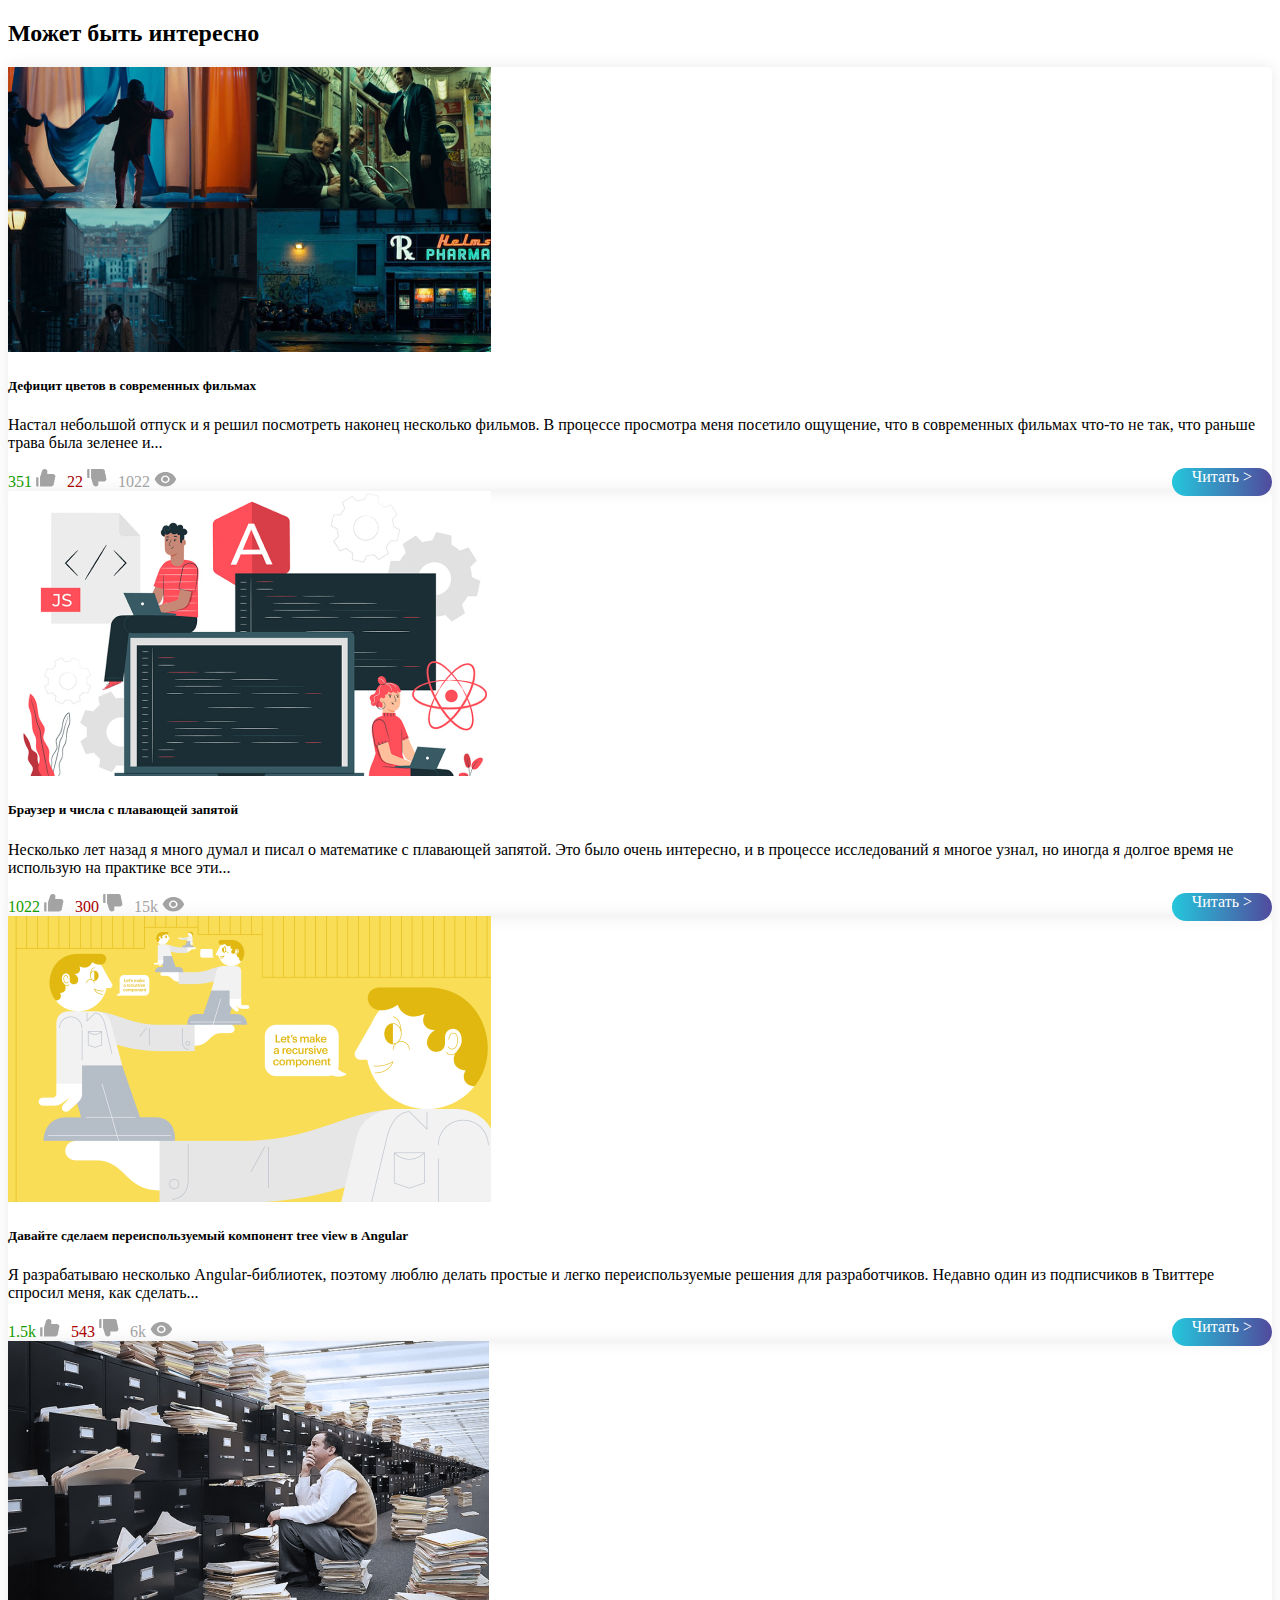
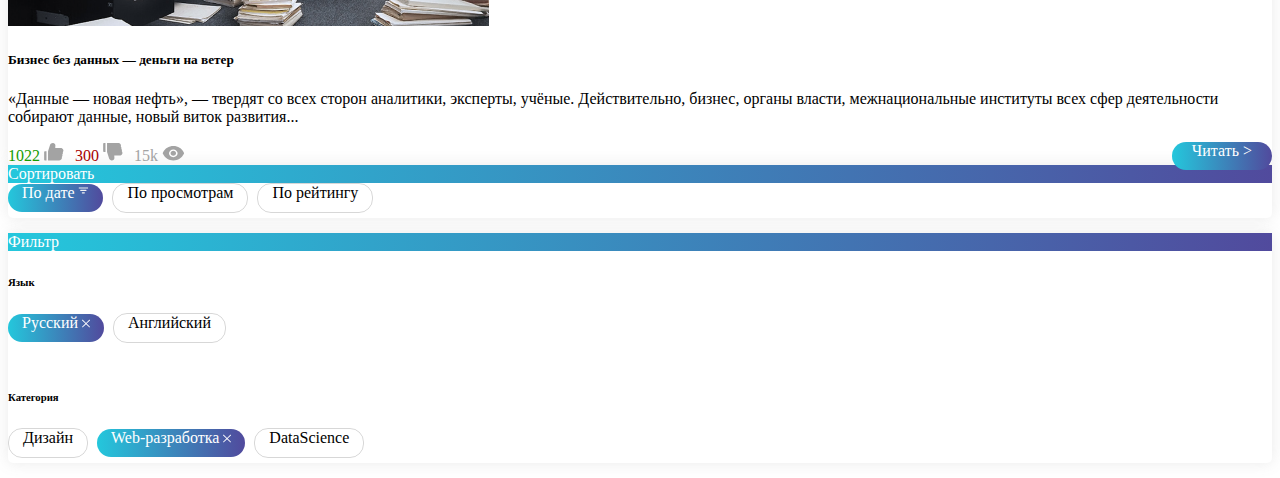
==== articles.html @ a85ac208 "add articles" ====
<!DOCTYPE html>
<html lang="en">
<head>
  <meta charset="UTF-8">
  <meta name="viewport" content="width=device-width, initial-scale=1.0">
  <link rel="stylesheet" href="https://cdn.jsdelivr.net/npm/bootstrap@4.5.3/dist/css/bootstrap.min.css" integrity="sha384-TX8t27EcRE3e/ihU7zmQxVncDAy5uIKz4rEkgIXeMed4M0jlfIDPvg6uqKI2xXr2" crossorigin="anonymous">
  <link rel="stylesheet" href="style/articles.css">
  <title>Document</title>
</head>
<body>
  <section>
    <div class="container">
      <h2>Может быть интересно</h2>
      <div class="row">
      <main class="col-lg-9">
        <div class="posts">
          <div class="post card mb-3">
            <div class="row no-gutters">
              <div class="img-block col-md-6">
                <img src="img/article1.png" class="card-img">
              </div>
              <div class="col-md-6">
                <div class="card-body">
                  <h5 class="card-title">Дефицит цветов в современных фильмах</h5>
                  <p class="card-text">Настал небольшой отпуск и я решил посмотреть наконец несколько фильмов. В процессе просмотра меня посетило ощущение, что в современных фильмах что-то не так, что раньше трава была зеленее и...</p>
                  <div class="post-footer">
                    <div class="post-footer__likes">
                      351
                      <img src="img/likes.svg">
                    </div>
                    <div class="post-footer__dislikes">
                      22
                      <img src="img/dislikes.svg">
                    </div>
                    <div class="post-footer__views">
                      1022
                      <img src="img/views.svg">
                    </div>
                    <div class="post-footer__button main-button">
                      Читать >
                    </div>
                  </div>
                </div>
              </div>
            </div>
          </div>
          <div class="post card mb-3">
            <div class="row no-gutters">
              <div class="img-block col-md-6">
                <img src="img/article2.jpg" class="card-img">
              </div>
              <div class="col-md-6">
                <div class="card-body">
                  <h5 class="card-title">Браузер и числа с плавающей запятой</h5>
                  <p class="card-text">Несколько лет назад я много думал и писал о математике с плавающей запятой. Это было очень интересно, и в процессе исследований я многое узнал, но иногда я долгое время не использую на практике все эти...</p>
                  <div class="post-footer">
                    <div class="post-footer__likes">
                      1022
                      <img src="img/likes.svg">
                    </div>
                    <div class="post-footer__dislikes">
                      300
                      <img src="img/dislikes.svg">
                    </div>
                    <div class="post-footer__views">
                      15k
                      <img src="img/views.svg">
                    </div>
                    <div class="post-footer__button main-button">
                      Читать >
                    </div>
                  </div>
                </div>
              </div>
            </div>
          </div>
          <div class="post card mb-3">
            <div class="row no-gutters">
              <div class="img-block col-md-6">
                <img src="img/article3.jpg" class="card-img">
              </div>
              <div class="col-md-6">
                <div class="card-body">
                  <h5 class="card-title">Давайте сделаем переиспользуемый компонент tree view в Angular</h5>
                  <p class="card-text">Я разрабатываю несколько Angular-библиотек, поэтому люблю делать простые и легко переиспользуемые решения для разработчиков. Недавно один из подписчиков в Твиттере спросил меня, как сделать...</p>
                  <div class="post-footer">
                    <div class="post-footer__likes">
                      1.5k
                      <img src="img/likes.svg">
                    </div>
                    <div class="post-footer__dislikes">
                      543
                      <img src="img/dislikes.svg">
                    </div>
                    <div class="post-footer__views">
                      6k
                      <img src="img/views.svg">
                    </div>
                    <div class="post-footer__button main-button">
                      Читать >
                    </div>
                  </div>
                </div>
              </div>
            </div>
          </div>
          <div class="post card mb-3">
            <div class="row no-gutters">
              <div class="img-block col-md-6">
                <img src="img/article4.png" class="card-img">
              </div>
              <div class="col-md-6">
                <div class="card-body">
                  <h5 class="card-title">Бизнес без данных — деньги на ветер</h5>
                  <p class="card-text">«Данные — новая нефть», — твердят со всех сторон аналитики, эксперты, учёные. Действительно, бизнес, органы власти, межнациональные институты всех сфер деятельности собирают данные, новый виток развития...</p>
                  <div class="post-footer">
                    <div class="post-footer__likes">
                      1022
                      <img src="img/likes.svg">
                    </div>
                    <div class="post-footer__dislikes">
                      300
                      <img src="img/dislikes.svg">
                    </div>
                    <div class="post-footer__views">
                      15k
                      <img src="img/views.svg">
                    </div>
                    <div class="post-footer__button main-button">
                      Читать >
                    </div>
                  </div>
                </div>
              </div>
            </div>
          </div>
        </div>
      </main>
      <div class="right-menu col-md-4 col-lg-3">
        <div class="row">
          <aside class="col-sm-6 col-md-12">
            <div class="sort card">
              <div class="card-header">Сортировать</div>
              <div class="card-body">
                <div class="sort-item active-item">По дате
                  <img src="img/gg_sort-az.svg">
                </div>
                <div class="sort-item">По просмотрам</div>
                <div class="sort-item">По рейтингу</div>
              </div>
            </div>
          </aside>
          <aside class="col-sm-6 col-md-12">
            <div class="filter card">
              <div class="card-header">Фильтр</div>
              <div class="card-body">
                <h6>Язык</h6>
                <div class="filter-item active-item">Русский
                  <img src="img/del.svg">
                </div>
                <div class="filter-item">Английский</div>
                <br><br>
                <h6>Категория</h6>
                <div class="filter-item">Дизайн</div>
                <div class="filter-item active-item">Web-разработка
                  <img src="img/del.svg">
                </div>
                <div class="filter-item">DataScience</div>
              </div>
            </div>
          </aside>
        </div>  
      </div>  
      </div>
    </div>
  </section>

  <script src="https://code.jquery.com/jquery-3.5.1.slim.min.js" integrity="sha384-DfXdz2htPH0lsSSs5nCTpuj/zy4C+OGpamoFVy38MVBnE+IbbVYUew+OrCXaRkfj" crossorigin="anonymous"></script>
  <script src="https://cdn.jsdelivr.net/npm/bootstrap@4.5.3/dist/js/bootstrap.bundle.min.js" integrity="sha384-ho+j7jyWK8fNQe+A12Hb8AhRq26LrZ/JpcUGGOn+Y7RsweNrtN/tE3MoK7ZeZDyx" crossorigin="anonymous"></script>
</body>
</html>
---- style/articles.css ----
@media (max-width: 992px) {
  .right-menu {
    display: none;
  }
}

aside {
  margin-bottom: 15px;
}

.card {
  box-shadow: 0 0 15px rgba(124, 124, 124, 0.158);
  border-radius: 5px;
  -webkit-border-radius: 5px;
  -moz-border-radius: 5px;
  -ms-border-radius: 5px;
  -o-border-radius: 5px;
  border: none;
}

.card-header {
  border-bottom: none;
  background: linear-gradient(90deg, rgba(36, 199, 220, 1) 0%, rgba(81, 74, 157, 1) 100%);
  color: white;
}

.post-footer {
  float: bottom;
}

.post-footer>* {
  display: inline-block;
  margin-right: 7px;
}

.main-button {
  color: white;
  height: 28px;
  padding: 0 20px;
  background: linear-gradient(90deg, rgba(36, 199, 220, 1) 0%, rgba(81, 74, 157, 1) 100%);
  border-radius: 14px;
  -webkit-border-radius: 14px;
  -moz-border-radius: 14px;
  -ms-border-radius: 14px;
  -o-border-radius: 14px;
  cursor: pointer;
}

.filter-item,
.sort-item {
  display: inline-block;
  margin: 0 5px 5px 0;
  padding: 0 14px;
  width: auto;
  height: 28px;
  border-radius: 14px;
  -webkit-border-radius: 14px;
  -moz-border-radius: 14px;
  -ms-border-radius: 14px;
  -o-border-radius: 14px;
  border: 1px solid rgba(0, 0, 0, 0.158);
}

.filter-item:hover,
.sort-item:hover {
  cursor: pointer;
  border: 1px solid rgba(37, 30, 58, 0.514);
}

.active-item {
  color: white;
  border: none;
  background: linear-gradient(90deg, rgba(36, 199, 220, 1) 0%, rgba(81, 74, 157, 1) 100%);
}

.active-item:hover {
  border: none;
}

.post-footer__button {
  float: right;
  margin-right: 0;
}

.post-footer__likes {
  color: #169C00;
}

.post-footer__dislikes {
  color: #A80000;
}

.post-footer__views {
  color: #A3A3A3;
}
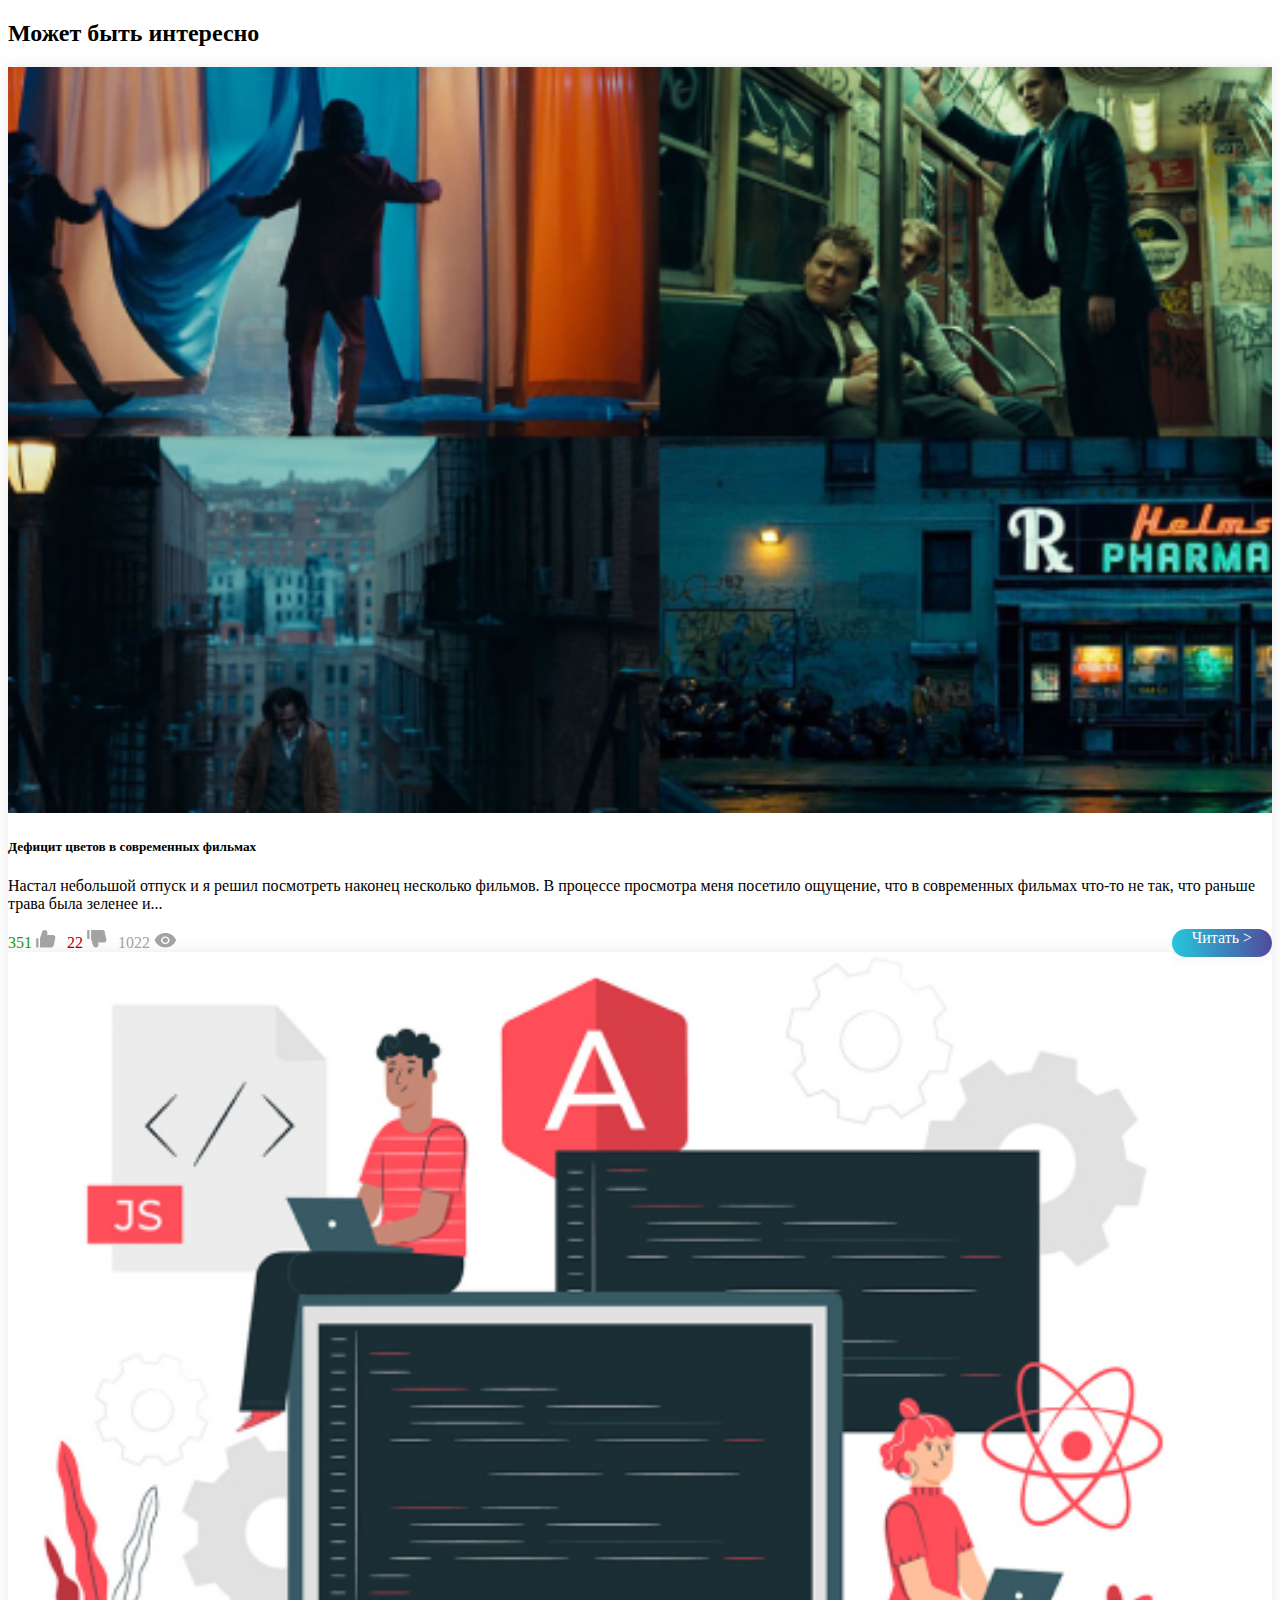
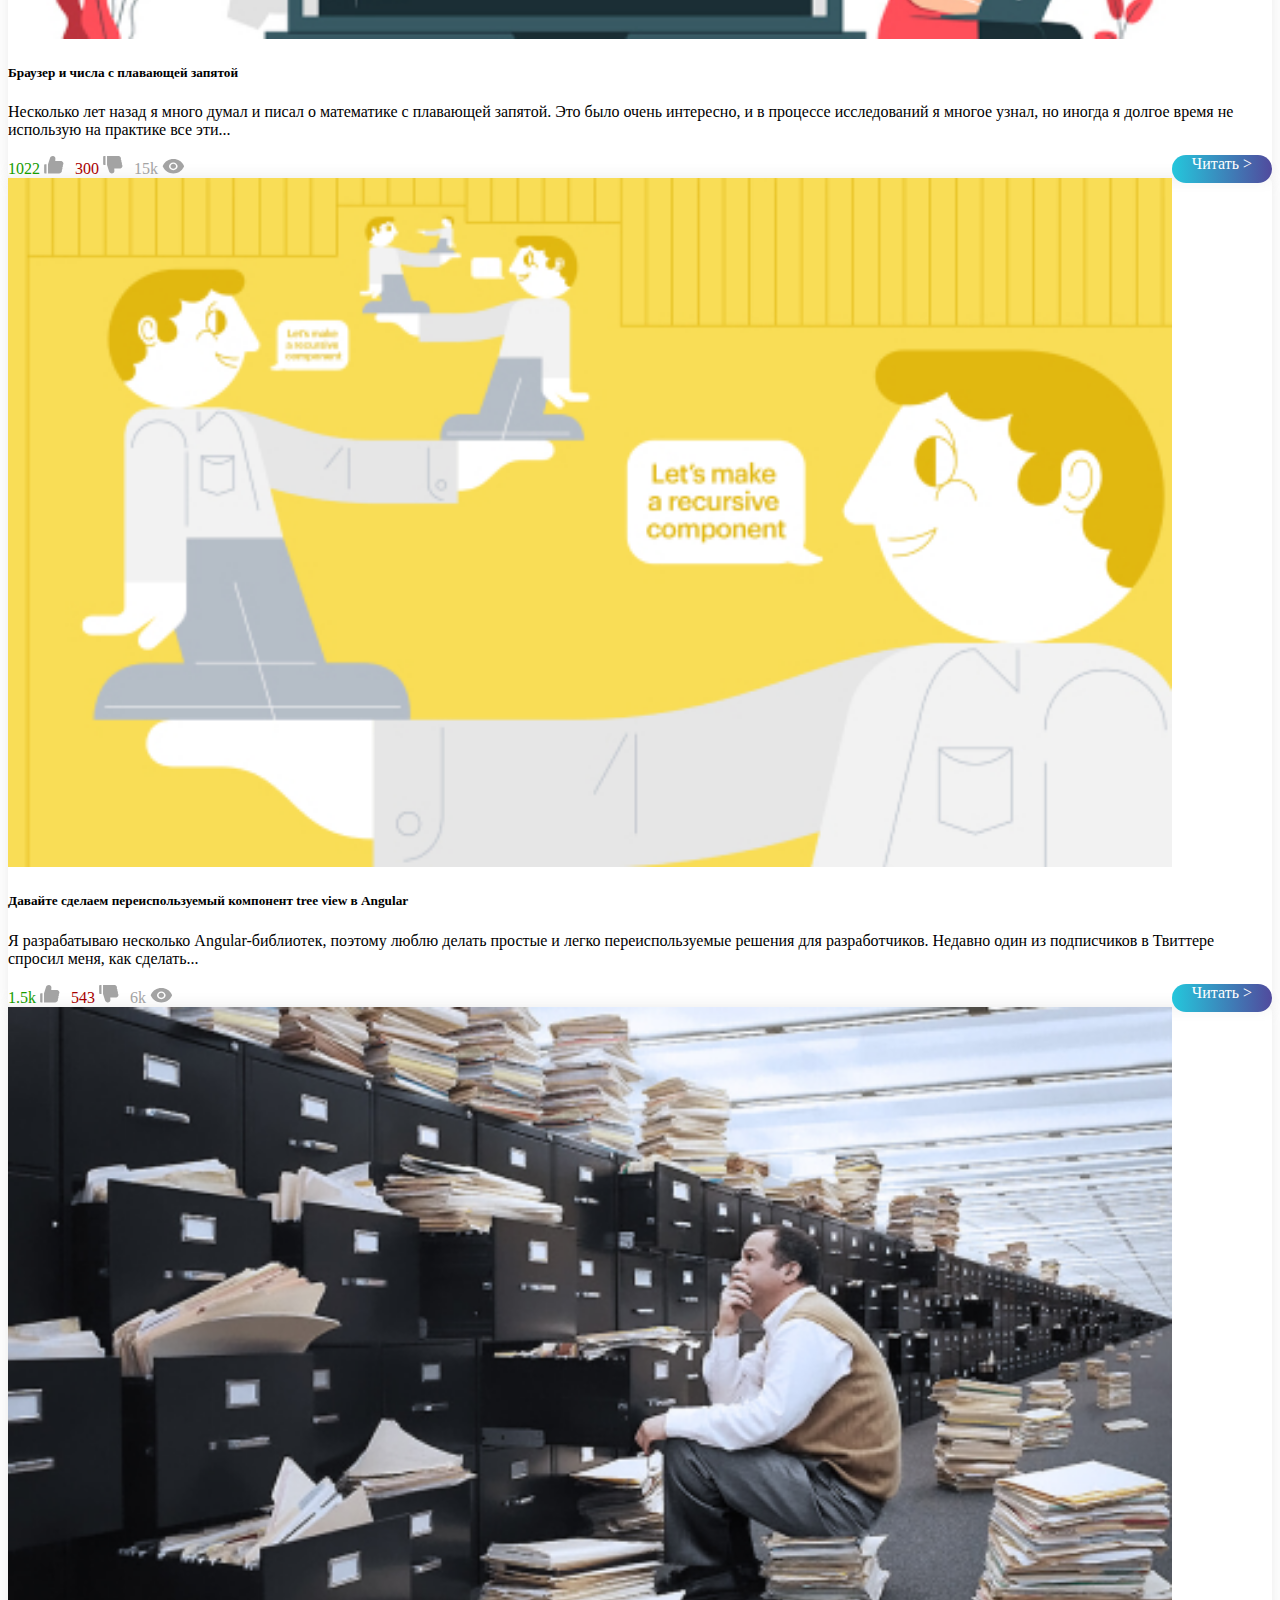
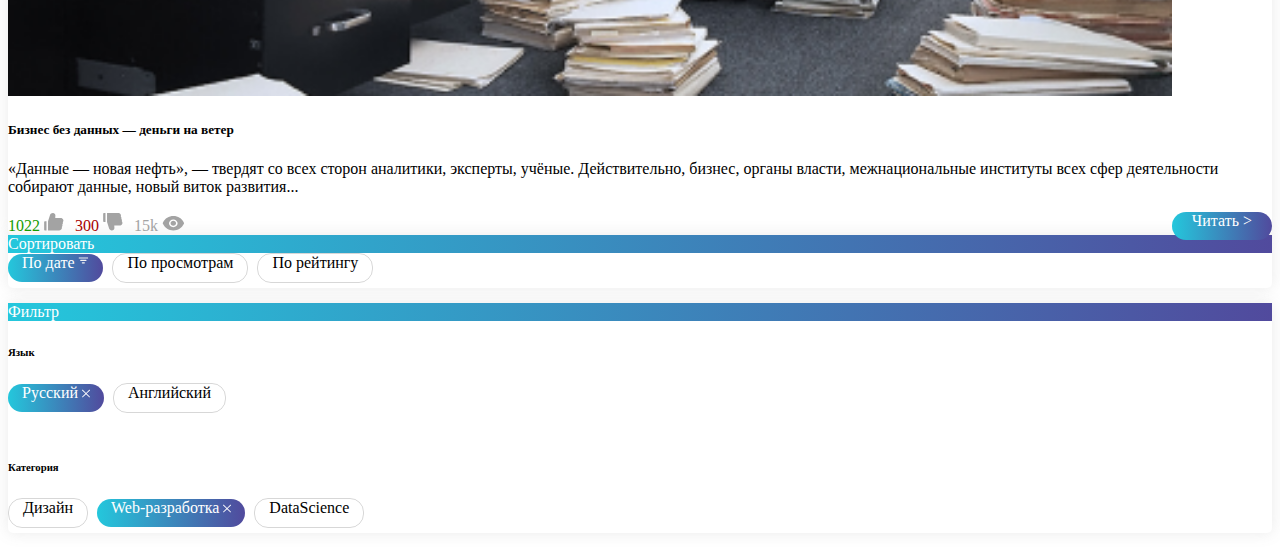
==== commit 6f2b16b2: "fix buttons and add filters" ====
--- a/articles.html
+++ b/articles.html
@@ -5,12 +5,47 @@
   <meta name="viewport" content="width=device-width, initial-scale=1.0">
   <link rel="stylesheet" href="https://cdn.jsdelivr.net/npm/bootstrap@4.5.3/dist/css/bootstrap.min.css" integrity="sha384-TX8t27EcRE3e/ihU7zmQxVncDAy5uIKz4rEkgIXeMed4M0jlfIDPvg6uqKI2xXr2" crossorigin="anonymous">
   <link rel="stylesheet" href="style/articles.css">
+  <link rel="stylesheet" href="style/articles.1200.css" media="screen and (max-width: 1200px)">
+  <link rel="stylesheet" href="style/articles.992.css" media="screen and (max-width: 992px)">
+  <link rel="stylesheet" href="style/articles.400.css" media="screen and (max-width: 400px)">
   <title>Document</title>
 </head>
 <body>
   <section>
     <div class="container">
-      <h2>Может быть интересно</h2>
+      <div class="content-header">
+        <h2>Может быть интересно</h2>
+        <div class="content-header__menu">
+          <select class="content-header__sort">
+            <option>Новые</option>
+            <option>Старые</option>
+            <option>Популярные</option>
+            <option>Непопулярные</option>
+            <option>Высокий рейтинг</option>
+            <option>Низкий рейтинг</option>
+          </select>
+          <button class="content-header__filter-button" onclick="openFilter()">
+            Фильтр
+          </button>
+          
+          <div class="filter content-header__filter card">
+            <div class="card-body">
+              <h6>Язык</h6>
+              <div class="filter-item active-item">Русский
+                <img src="img/del.svg">
+              </div>
+              <div class="filter-item">Английский</div>
+              <br><br>
+              <h6>Категория</h6>
+              <div class="filter-item">Дизайн</div>
+              <div class="filter-item active-item">Web-разработка
+                <img src="img/del.svg">
+              </div>
+              <div class="filter-item">DataScience</div>
+            </div>
+          </div>
+        </div>
+      </div>
       <div class="row">
       <main class="col-lg-9">
         <div class="posts">
@@ -177,5 +212,6 @@
 
   <script src="https://code.jquery.com/jquery-3.5.1.slim.min.js" integrity="sha384-DfXdz2htPH0lsSSs5nCTpuj/zy4C+OGpamoFVy38MVBnE+IbbVYUew+OrCXaRkfj" crossorigin="anonymous"></script>
   <script src="https://cdn.jsdelivr.net/npm/bootstrap@4.5.3/dist/js/bootstrap.bundle.min.js" integrity="sha384-ho+j7jyWK8fNQe+A12Hb8AhRq26LrZ/JpcUGGOn+Y7RsweNrtN/tE3MoK7ZeZDyx" crossorigin="anonymous"></script>
+  <script src="script/articles.js"></script>
 </body>
 </html>--- a/style/articles.css
+++ b/style/articles.css
@@ -1,9 +1,3 @@
-@media (max-width: 992px) {
-  .right-menu {
-    display: none;
-  }
-}
-
 aside {
   margin-bottom: 15px;
 }
@@ -31,6 +25,7 @@
 .post-footer>* {
   display: inline-block;
   margin-right: 7px;
+  /* margin-bottom: 7px; */
 }
 
 .main-button {
@@ -92,4 +87,61 @@
 
 .post-footer__views {
   color: #A3A3A3;
+}
+
+.img-block {
+  background-size: cover;
+  /* width: 300px;
+  height: 100px; */
+  overflow: hidden;
+  text-align: center;
+}
+
+.img-block img {
+  height: 100%;
+  width: 100%;
+}
+
+.card-text {
+  display: -webkit-box;
+  -webkit-line-clamp: 5;
+  -webkit-box-orient: vertical;
+  overflow: hidden;
+}
+
+.content-header {
+  margin: 15px 0;
+}
+
+.content-header__menu {
+  display: none;
+}
+
+.content-header__menu select,
+.content-header__menu button {
+  background-color: white;
+  box-shadow: 0 0 15px rgba(124, 124, 124, 0.158);
+  display: inline-block;
+  height: 30px;
+  min-width: 130px;
+  padding: 0 10px;
+  border: none;
+  border-radius: 5px;
+  -webkit-border-radius: 5px;
+  -moz-border-radius: 5px;
+  -ms-border-radius: 5px;
+  -o-border-radius: 5px;
+}
+
+.content-header__filter-button {
+  text-align: left;
+}
+
+.content-header__filter {
+  margin-top: 7px;
+  display: none;
+}
+
+.content-header__filter.open {
+  display: block;
 }--- a/style/articles.1200.css
+++ b/style/articles.1200.css
@@ -0,0 +1,3 @@
+.card-text {
+  -webkit-line-clamp: 4;
+}--- a/style/articles.992.css
+++ b/style/articles.992.css
@@ -0,0 +1,7 @@
+.right-menu {
+  display: none;
+}
+
+.content-header__menu {
+  display: block;
+}--- a/style/articles.400.css
+++ b/style/articles.400.css
@@ -0,0 +1,9 @@
+.post-footer__button {
+  display: block;
+  float: left;
+  margin: 8px 0 15px;
+}
+
+.content-header__filter-button {
+  margin-top: 7px;
+}